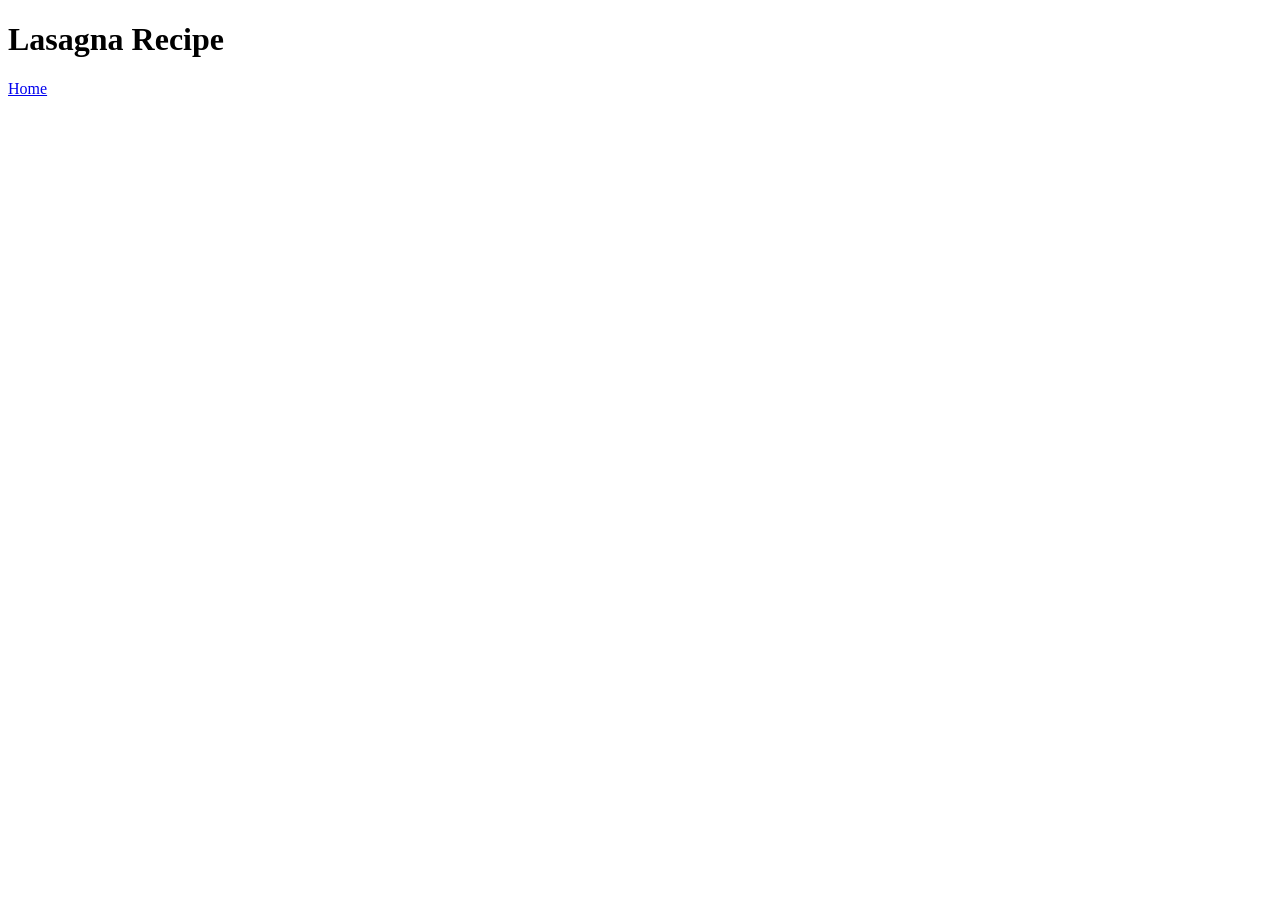
==== recipes/lasagna.html @ 5823c6e4 "Add index.html and recipes html's" ====
<!DOCTYPE html>
<html lang="en">
<head>
    <meta charset="UTF-8">
    <meta name="viewport" content="width=device-width, initial-scale=1.0">
    <title>Lasagna Recipe</title>
</head>
<body>
    <h1>Lasagna Recipe</h1>
    <a href="../index.html">Home</a>
</body>
</html>
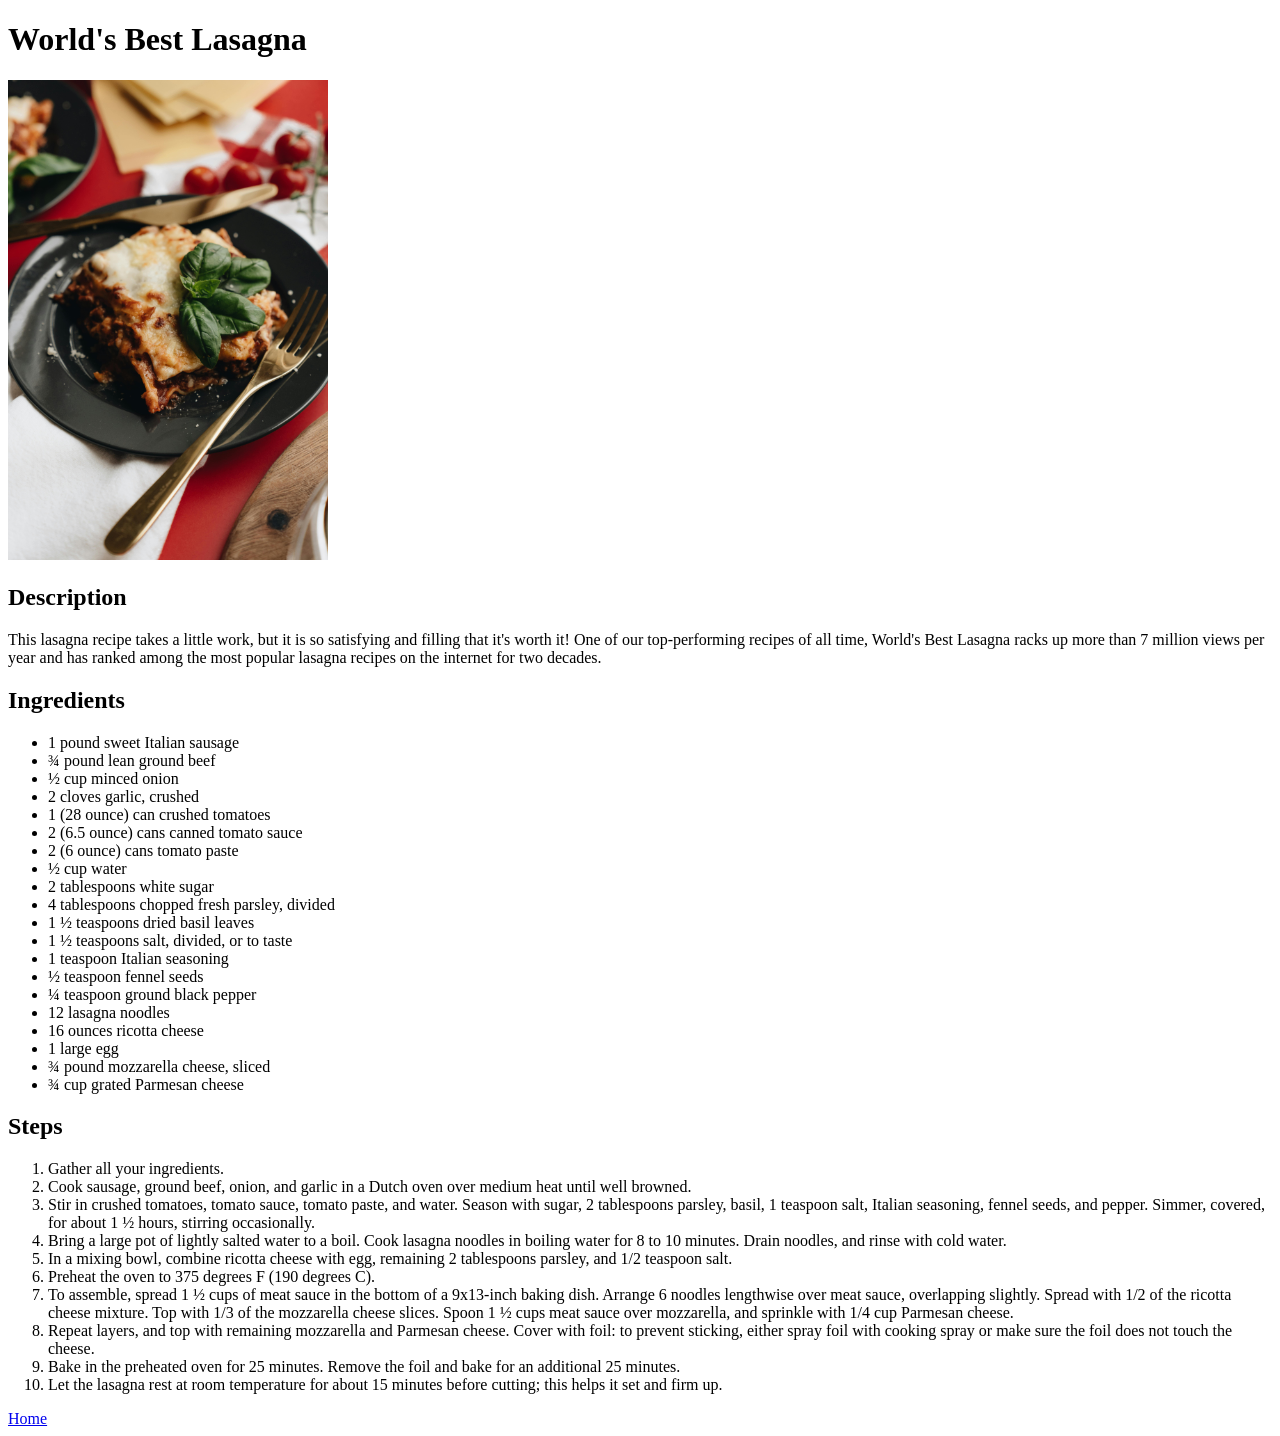
==== commit a4ccdd38: "Add lasagna.html content" ====
--- a/recipes/lasagna.html
+++ b/recipes/lasagna.html
@@ -3,10 +3,57 @@
 <head>
     <meta charset="UTF-8">
     <meta name="viewport" content="width=device-width, initial-scale=1.0">
-    <title>Lasagna Recipe</title>
+    <title>World's Best Lasagna</title>
 </head>
 <body>
-    <h1>Lasagna Recipe</h1>
+    <h1>World's Best Lasagna</h1>
+
+    <img src="../images/lasagna.jpg" alt="a meat lasagna served on a plate" width="320">
+
+    <h2>Description</h2>
+
+    <p>This lasagna recipe takes a little work, but it is so satisfying and filling that it's worth it! One of our top-performing recipes of all time, World's Best Lasagna racks up more than 7 million views per year and has ranked among the most popular lasagna recipes on the internet for two decades.</p>
+
+    <h2>Ingredients</h2>
+
+    <ul>
+        <li>1 pound sweet Italian sausage</li>
+        <li>¾ pound lean ground beef</li>
+        <li>½ cup minced onion</li>
+        <li>2 cloves garlic, crushed</li>
+        <li>1 (28 ounce) can crushed tomatoes</li>
+        <li>2 (6.5 ounce) cans canned tomato sauce</li>
+        <li>2 (6 ounce) cans tomato paste</li>
+        <li>½ cup water</li>
+        <li>2 tablespoons white sugar</li>
+        <li>4 tablespoons chopped fresh parsley, divided</li>
+        <li>1 ½ teaspoons dried basil leaves</li>
+        <li>1 ½ teaspoons salt, divided, or to taste</li>
+        <li>1 teaspoon Italian seasoning</li>
+        <li>½ teaspoon fennel seeds</li>
+        <li>¼ teaspoon ground black pepper</li>
+        <li>12 lasagna noodles</li>
+        <li>16 ounces ricotta cheese</li>
+        <li>1 large egg</li>
+        <li>¾ pound mozzarella cheese, sliced</li>
+        <li>¾ cup grated Parmesan cheese</li>
+    </ul>
+
+    <h2>Steps</h2>
+
+    <ol>
+        <li>Gather all your ingredients.</li>
+        <li>Cook sausage, ground beef, onion, and garlic in a Dutch oven over medium heat until well browned.</li>
+        <li>Stir in crushed tomatoes, tomato sauce, tomato paste, and water. Season with sugar, 2 tablespoons parsley, basil, 1 teaspoon salt, Italian seasoning, fennel seeds, and pepper. Simmer, covered, for about 1 ½ hours, stirring occasionally.</li>
+        <li>Bring a large pot of lightly salted water to a boil. Cook lasagna noodles in boiling water for 8 to 10 minutes. Drain noodles, and rinse with cold water.</li>
+        <li>In a mixing bowl, combine ricotta cheese with egg, remaining 2 tablespoons parsley, and 1/2 teaspoon salt.</li>
+        <li>Preheat the oven to 375 degrees F (190 degrees C).</li>
+        <li>To assemble, spread 1 ½ cups of meat sauce in the bottom of a 9x13-inch baking dish. Arrange 6 noodles lengthwise over meat sauce, overlapping slightly. Spread with 1/2 of the ricotta cheese mixture. Top with 1/3 of the mozzarella cheese slices. Spoon 1 ½ cups meat sauce over mozzarella, and sprinkle with 1/4 cup Parmesan cheese.</li>
+        <li>Repeat layers, and top with remaining mozzarella and Parmesan cheese. Cover with foil: to prevent sticking, either spray foil with cooking spray or make sure the foil does not touch the cheese.</li>
+        <li>Bake in the preheated oven for 25 minutes. Remove the foil and bake for an additional 25 minutes.</li>
+        <li>Let the lasagna rest at room temperature for about 15 minutes before cutting; this helps it set and firm up.</li>
+    </ol>
+
     <a href="../index.html">Home</a>
 </body>
 </html>
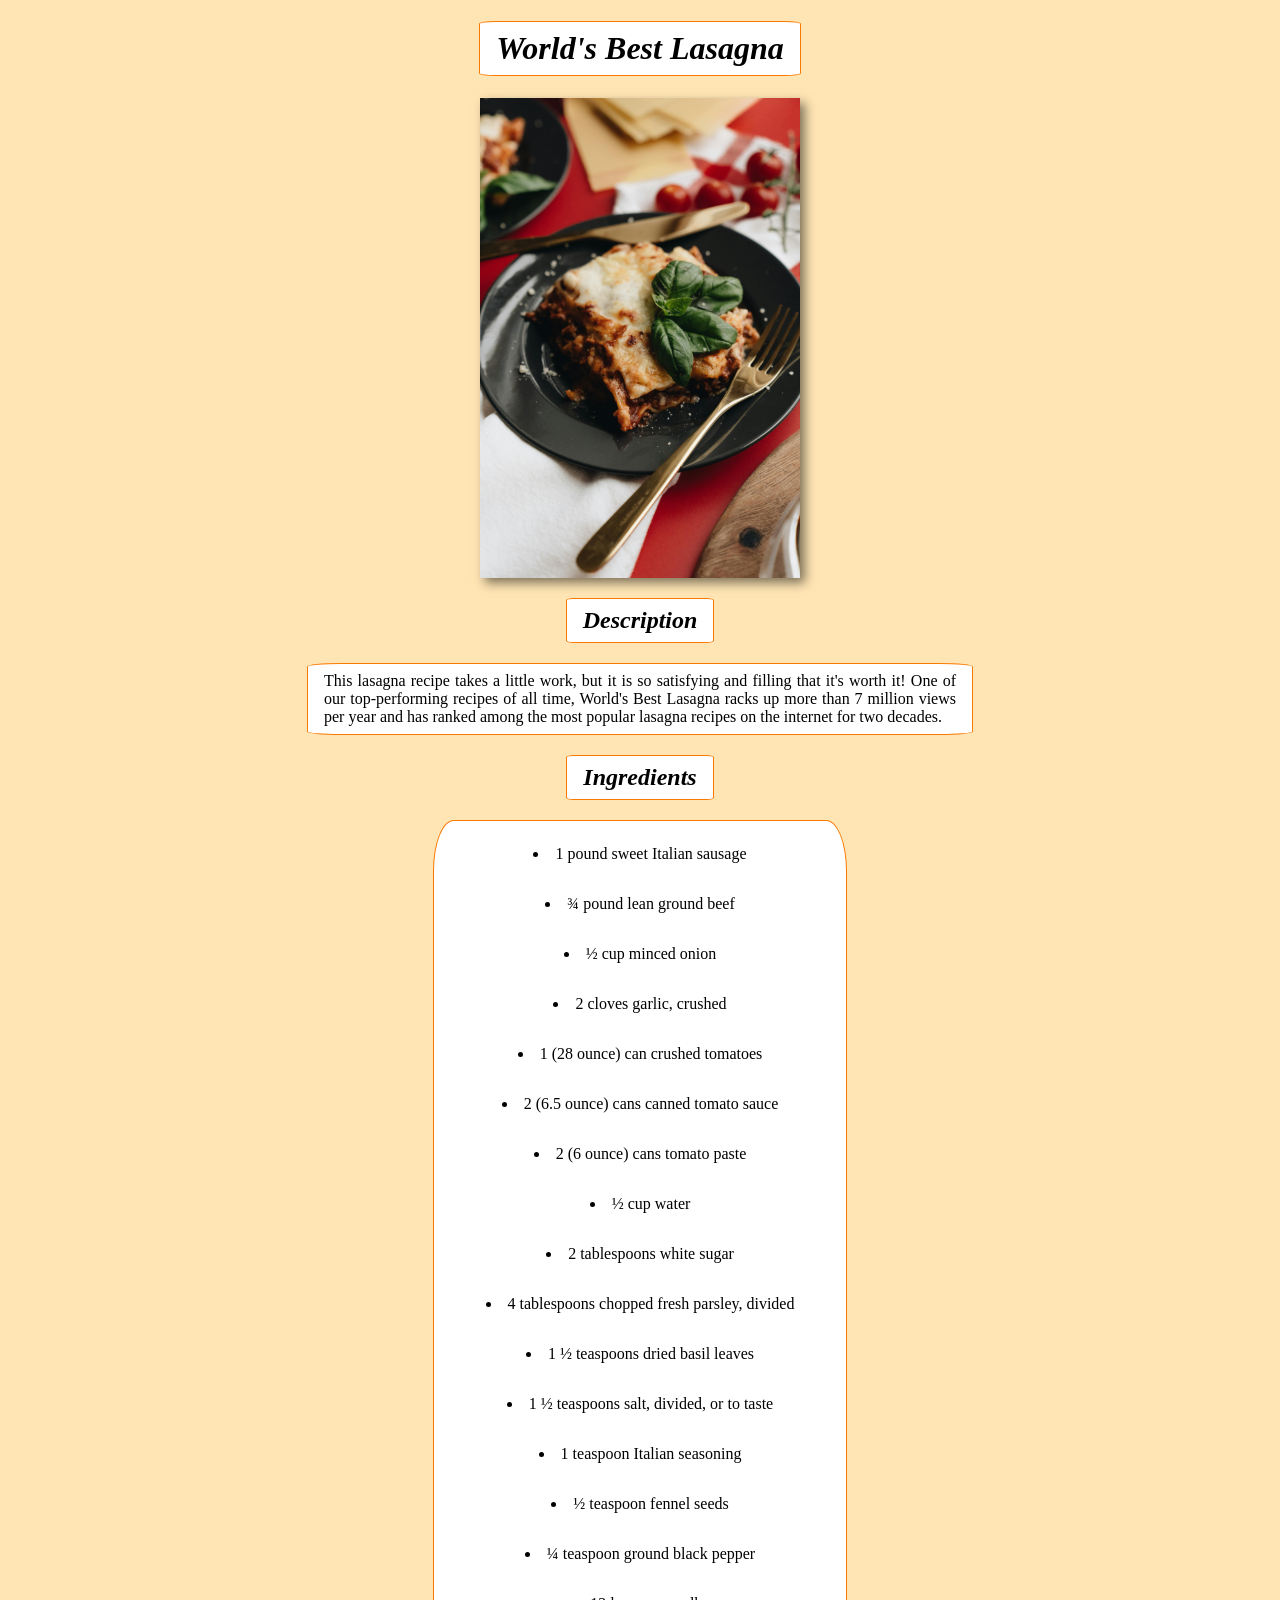
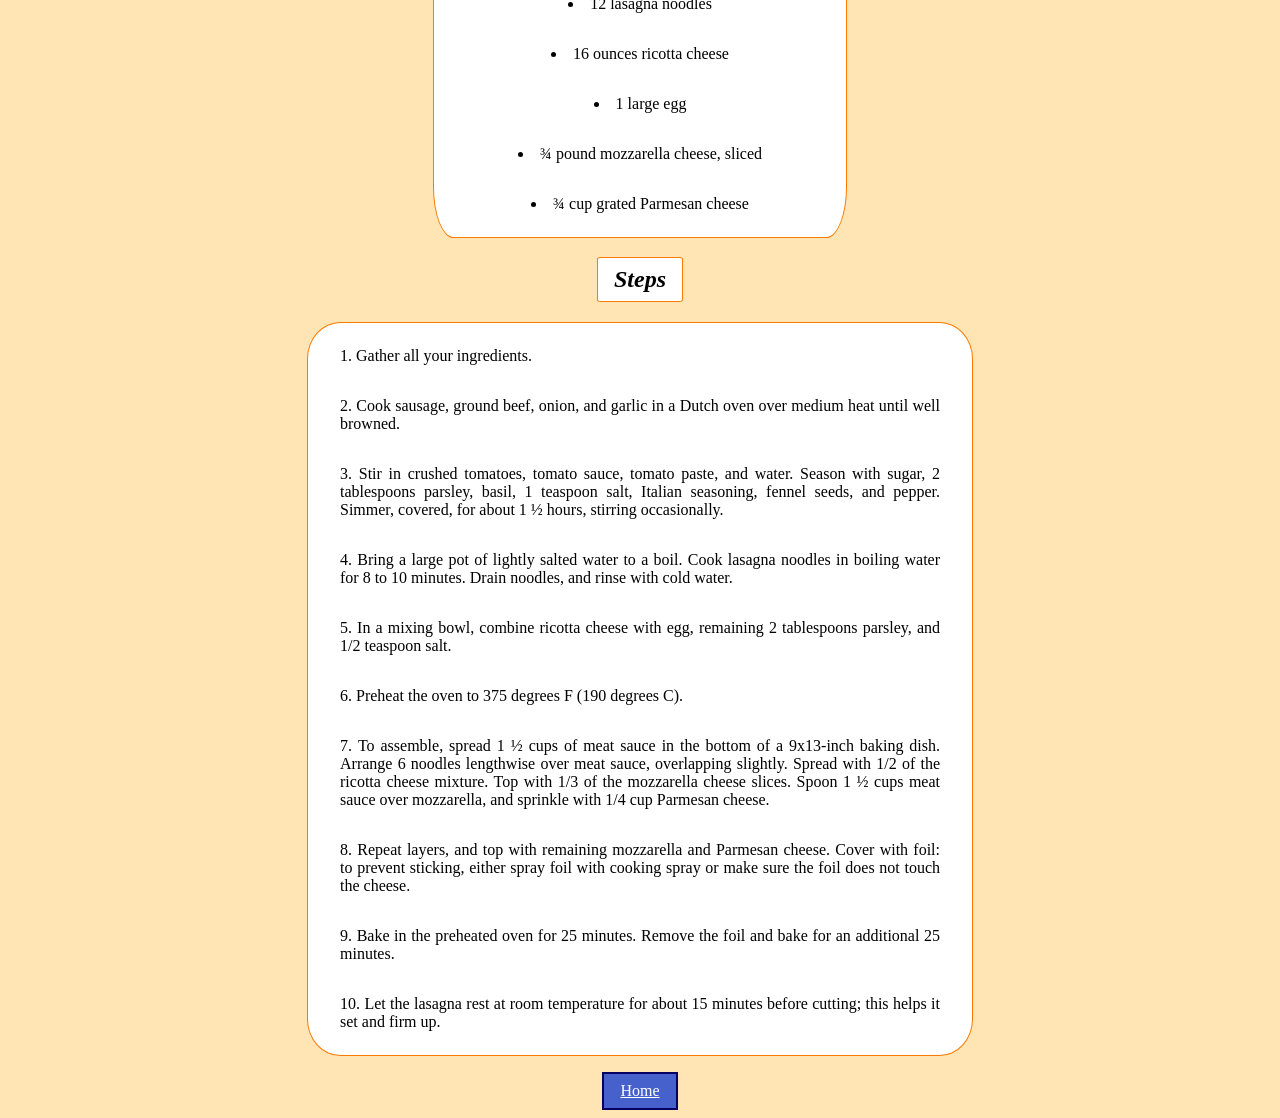
==== commit f27fa764: "Add styles.css" ====
--- a/recipes/lasagna.html
+++ b/recipes/lasagna.html
@@ -3,6 +3,7 @@
 <head>
     <meta charset="UTF-8">
     <meta name="viewport" content="width=device-width, initial-scale=1.0">
+    <link rel="stylesheet" href="../styles.css">
     <title>World's Best Lasagna</title>
 </head>
 <body>
@@ -16,7 +17,7 @@
 
     <h2>Ingredients</h2>
 
-    <ul>
+    <ul class="ingredients">
         <li>1 pound sweet Italian sausage</li>
         <li>¾ pound lean ground beef</li>
         <li>½ cup minced onion</li>
@@ -54,6 +55,6 @@
         <li>Let the lasagna rest at room temperature for about 15 minutes before cutting; this helps it set and firm up.</li>
     </ol>
 
-    <a href="../index.html">Home</a>
+    <a href="../index.html" class="home">Home</a>
 </body>
 </html>
--- a/styles.css
+++ b/styles.css
@@ -0,0 +1,96 @@
+* {
+    background-color: rgb(255, 229, 180);
+    font-family:'Times New Roman', Times, serif;
+}
+
+h1,
+h2,
+ul,
+ol,
+li,
+p,
+.options {
+    background-color: white;
+}
+
+h1,
+h2,
+ul,
+ol,
+li,
+p {
+    padding: 8px 16px;
+}
+
+h1,
+h2,
+ul,
+ol,
+p {
+    margin-left: auto;
+    margin-right: auto;
+    border: 1px rgb(250, 121, 0) solid;
+    border-radius: 5%;
+}
+
+h1,
+h2 {
+    width: fit-content;
+    text-align: center;
+    font-style: italic;
+}
+
+ul,
+ol {
+    width: 50%;
+}
+
+li {
+    padding: 16px;
+    text-align: justify;
+}
+
+.options {
+    font-family:'Franklin Gothic Medium', 'Arial Narrow', Arial, sans-serif;
+    color: rgb(255, 45, 8);
+    list-style-type: none;
+}
+
+p {
+    width: 50%;
+    text-align: justify;
+}
+
+.ingredients,
+.options-list {
+    width: 30%;
+    list-style-position: inside;
+}
+
+.options,
+.ingredients li {
+    text-align: center;
+}
+
+ol {
+    list-style-position: inside;
+}
+
+img {
+    display: block;
+    margin-left: auto;
+    margin-right: auto;
+    box-shadow: 5px 5px 10px rgba(0, 0, 0, 0.5);
+}
+
+.home {
+    display: block;
+    width: fit-content;
+    margin-left: auto;
+    margin-right: auto;
+    text-align: center;
+    background-color: rgb(71, 97, 204);
+    padding: 8px 16px;
+    color: white;
+    border: 2px solid rgb(7, 0, 99);
+}
